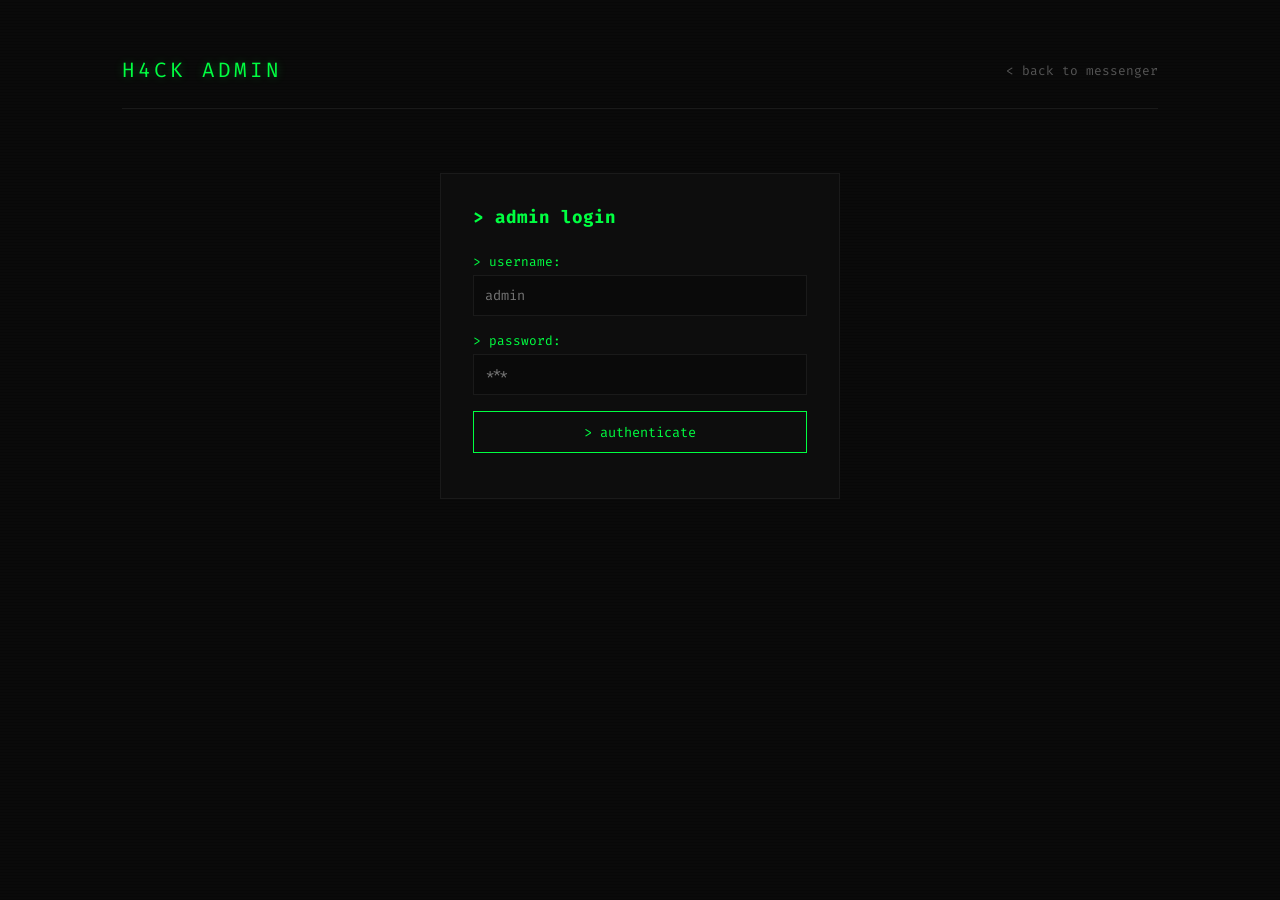
==== client/admin.html @ 0e268b1c "feat: add admin panel, admin API, tests" ====
<!DOCTYPE html>
<html lang="ru">
<head>
    <meta charset="UTF-8">
    <meta name="viewport" content="width=device-width, initial-scale=1.0">
    <title>Admin Panel | H4ck Messenger</title>
    <link href="https://fonts.googleapis.com/css2?family=Fira+Code:wght@300;400;500;700&display=swap" rel="stylesheet">
    <style>
        :root { --green: #00ff41; --cyan: #00ffff; --red: #ff0040; --yellow: #ffff00; --bg: #0a0a0a; --card: #0d0d0d; --border: #1a1a1a; --text: #c0c0c0; --dim: #555; --font: 'Fira Code', monospace; }
        * { margin: 0; padding: 0; box-sizing: border-box; }
        body { background: var(--bg); color: var(--text); font-family: var(--font); min-height: 100vh; }
        .scanlines { position: fixed; top: 0; left: 0; width: 100%; height: 100%; z-index: 1; pointer-events: none; background: repeating-linear-gradient(0deg, rgba(0,0,0,0.15) 0px, rgba(0,0,0,0.15) 1px, transparent 1px, transparent 3px); }
        .container { max-width: 1100px; margin: 0 auto; padding: 2rem; position: relative; z-index: 2; }
        .header { display: flex; justify-content: space-between; align-items: center; padding: 1.5rem 0; border-bottom: 1px solid var(--border); margin-bottom: 2rem; }
        .logo { font-size: 1.3rem; color: var(--green); letter-spacing: 4px; text-shadow: 0 0 10px rgba(0,255,65,0.3); }
        .back { color: var(--dim); text-decoration: none; font-size: 0.8rem; transition: color 0.3s; }
        .back:hover { color: var(--green); }
        h1 { color: var(--green); font-size: 1.5rem; margin-bottom: 0.5rem; text-shadow: 0 0 10px rgba(0,255,65,0.3); }
        .subtitle { color: var(--dim); font-size: 0.8rem; margin-bottom: 2rem; }

        .login-box {
            max-width: 400px;
            margin: 4rem auto;
            background: var(--card);
            border: 1px solid var(--border);
            padding: 2rem;
        }
        .login-box h2 { color: var(--green); margin-bottom: 1.5rem; font-size: 1.1rem; }
        .form-group { margin-bottom: 1rem; }
        .form-group label { display: block; color: var(--green); font-size: 0.8rem; margin-bottom: 0.3rem; }
        .form-group input, .form-group select {
            width: 100%; background: var(--bg); border: 1px solid var(--border);
            color: var(--text); font-family: var(--font); font-size: 0.85rem;
            padding: 0.7rem; outline: none; transition: border-color 0.3s;
        }
        .form-group input:focus, .form-group select:focus { border-color: var(--green); }
        .btn {
            background: transparent; border: 1px solid var(--green); color: var(--green);
            font-family: var(--font); font-size: 0.85rem; padding: 0.7rem 1.5rem;
            cursor: pointer; transition: all 0.3s; width: 100%;
        }
        .btn:hover { background: rgba(0,255,65,0.1); }
        .btn.danger { border-color: var(--red); color: var(--red); }
        .btn.danger:hover { background: rgba(255,0,64,0.1); }

        /* STATS */
        .stats-grid {
            display: grid;
            grid-template-columns: repeat(4, 1fr);
            gap: 1rem;
            margin-bottom: 2rem;
        }
        .stat-card {
            background: var(--card);
            border: 1px solid var(--border);
            padding: 1.2rem;
            text-align: center;
        }
        .stat-card .num { font-size: 1.8rem; color: var(--green); font-weight: 700; }
        .stat-card .label { font-size: 0.7rem; color: var(--dim); margin-top: 0.3rem; }

        /* TABS */
        .tabs { display: flex; gap: 0; margin-bottom: 1.5rem; border-bottom: 1px solid var(--border); }
        .tab {
            padding: 0.8rem 1.5rem; background: transparent; border: none;
            color: var(--dim); font-family: var(--font); font-size: 0.85rem;
            cursor: pointer; transition: all 0.3s; border-bottom: 2px solid transparent;
        }
        .tab.active { color: var(--green); border-bottom-color: var(--green); }
        .tab:hover { color: var(--text); }
        .panel { display: none; }
        .panel.active { display: block; }

        /* TABLE */
        table { width: 100%; border-collapse: collapse; }
        th, td {
            padding: 0.7rem 1rem; text-align: left; font-size: 0.8rem;
            border-bottom: 1px solid var(--border);
        }
        th { color: var(--green); font-weight: 500; }
        td { color: var(--text); }
        tr:hover td { background: rgba(0,255,65,0.03); }
        .badge {
            display: inline-block; padding: 2px 8px; font-size: 0.65rem;
            border: 1px solid var(--border); color: var(--dim);
        }
        .badge.online { border-color: var(--green); color: var(--green); }

        .refresh-btn {
            background: transparent; border: 1px solid var(--border); color: var(--dim);
            font-family: var(--font); font-size: 0.75rem; padding: 5px 12px;
            cursor: pointer; transition: all 0.3s; margin-bottom: 1rem;
        }
        .refresh-btn:hover { border-color: var(--green); color: var(--green); }

        .hidden { display: none; }

        @media (max-width: 700px) {
            .stats-grid { grid-template-columns: repeat(2, 1fr); }
        }
    </style>
</head>
<body>
    <div class="scanlines"></div>
    <div class="container">
        <header class="header">
            <span class="logo">H4CK ADMIN</span>
            <a href="index.html" class="back">&lt; back to messenger</a>
        </header>

        <!-- LOGIN -->
        <div id="login-screen">
            <div class="login-box">
                <h2>&gt; admin login</h2>
                <div class="form-group">
                    <label>&gt; username:</label>
                    <input type="text" id="login-user" placeholder="admin">
                </div>
                <div class="form-group">
                    <label>&gt; password:</label>
                    <input type="password" id="login-pass" placeholder="***">
                </div>
                <button class="btn" onclick="doLogin()">&gt; authenticate</button>
                <p id="login-error" style="color:var(--red);font-size:0.75rem;margin-top:0.8rem;"></p>
            </div>
        </div>

        <!-- DASHBOARD -->
        <div id="dashboard" class="hidden">
            <h1>~/admin/dashboard</h1>
            <p class="subtitle">// управление H4ck Messenger</p>

            <div class="stats-grid">
                <div class="stat-card">
                    <div class="num" id="stat-users">-</div>
                    <div class="label">ПОЛЬЗОВАТЕЛЕЙ</div>
                </div>
                <div class="stat-card">
                    <div class="num" id="stat-chats">-</div>
                    <div class="label">ЧАТОВ</div>
                </div>
                <div class="stat-card">
                    <div class="num" id="stat-messages">-</div>
                    <div class="label">СООБЩЕНИЙ</div>
                </div>
                <div class="stat-card">
                    <div class="num" id="stat-online">-</div>
                    <div class="label">ОНЛАЙН</div>
                </div>
            </div>

            <div class="tabs">
                <button class="tab active" data-tab="users">Пользователи</button>
                <button class="tab" data-tab="chats">Чаты</button>
                <button class="tab" data-tab="logs">Логи</button>
            </div>

            <div class="panel active" id="panel-users">
                <button class="refresh-btn" onclick="loadUsers()">&gt; refresh</button>
                <table>
                    <thead>
                        <tr><th>ID</th><th>Username</th><th>Bio</th><th>Создан</th><th>Статус</th></tr>
                    </thead>
                    <tbody id="users-table"></tbody>
                </table>
            </div>

            <div class="panel" id="panel-chats">
                <button class="refresh-btn" onclick="loadChats()">&gt; refresh</button>
                <table>
                    <thead>
                        <tr><th>ID</th><th>Название</th><th>Тип</th><th>Участники</th><th>Создан</th></tr>
                    </thead>
                    <tbody id="chats-table"></tbody>
                </table>
            </div>

            <div class="panel" id="panel-logs">
                <button class="refresh-btn" onclick="loadLogs()">&gt; refresh</button>
                <div id="logs-output" style="background:var(--card);border:1px solid var(--border);padding:1rem;max-height:400px;overflow-y:auto;font-size:0.75rem;"></div>
            </div>
        </div>
    </div>

    <script>
        const API = window.location.origin;
        let token = localStorage.getItem('admin_token');

        // Tabs
        document.querySelectorAll('.tab').forEach(tab => {
            tab.addEventListener('click', () => {
                document.querySelectorAll('.tab').forEach(t => t.classList.remove('active'));
                document.querySelectorAll('.panel').forEach(p => p.classList.remove('active'));
                tab.classList.add('active');
                document.getElementById('panel-' + tab.dataset.tab).classList.add('active');
            });
        });

        async function doLogin() {
            const user = document.getElementById('login-user').value;
            const pass = document.getElementById('login-pass').value;
            const err = document.getElementById('login-error');
            try {
                const r = await fetch(API + '/api/auth/login', {
                    method: 'POST',
                    headers: {'Content-Type': 'application/json'},
                    body: JSON.stringify({username: user, password: pass})
                });
                if (!r.ok) { err.textContent = '> access denied'; return; }
                const data = await r.json();
                token = data.token || data.access_token;
                localStorage.setItem('admin_token', token);
                showDashboard();
            } catch(e) {
                err.textContent = '> connection failed';
            }
        }

        function showDashboard() {
            document.getElementById('login-screen').classList.add('hidden');
            document.getElementById('dashboard').classList.remove('hidden');
            loadStats();
            loadUsers();
        }

        async function apiFetch(path, opts={}) {
            const r = await fetch(API + path, {
                ...opts,
                headers: {
                    'Authorization': 'Bearer ' + token,
                    'Content-Type': 'application/json',
                    ...(opts.headers||{})
                }
            });
            if (r.status === 401 || r.status === 403) {
                localStorage.removeItem('admin_token');
                location.reload();
            }
            return r;
        }

        async function loadStats() {
            try {
                const r = await apiFetch('/api/admin/stats');
                if (r.ok) {
                    const d = await r.json();
                    document.getElementById('stat-users').textContent = d.users || 0;
                    document.getElementById('stat-chats').textContent = d.chats || 0;
                    document.getElementById('stat-messages').textContent = d.messages || 0;
                    document.getElementById('stat-online').textContent = d.online || 0;
                }
            } catch(e) {}
        }

        async function loadUsers() {
            try {
                const r = await apiFetch('/api/admin/users');
                if (!r.ok) return;
                const users = await r.json();
                const tbody = document.getElementById('users-table');
                tbody.innerHTML = users.map(u => `<tr>
                    <td>${u.id}</td>
                    <td>${u.username}</td>
                    <td>${u.bio || '-'}</td>
                    <td>${u.created_at ? new Date(u.created_at).toLocaleDateString('ru-RU') : '-'}</td>
                    <td><span class="badge">user</span></td>
                </tr>`).join('');
            } catch(e) {}
        }

        async function loadChats() {
            try {
                const r = await apiFetch('/api/admin/chats');
                if (!r.ok) return;
                const chats = await r.json();
                const tbody = document.getElementById('chats-table');
                tbody.innerHTML = chats.map(c => `<tr>
                    <td>${c.id}</td>
                    <td>${c.name || 'direct'}</td>
                    <td><span class="badge">${c.type || 'private'}</span></td>
                    <td>${c.member_count || '?'}</td>
                    <td>${c.created_at ? new Date(c.created_at).toLocaleDateString('ru-RU') : '-'}</td>
                </tr>`).join('');
            } catch(e) {}
        }

        async function loadLogs() {
            try {
                const r = await apiFetch('/api/admin/logs?limit=50');
                if (!r.ok) return;
                const logs = await r.json();
                const out = document.getElementById('logs-output');
                out.innerHTML = logs.map(l =>
                    `<div style="margin-bottom:0.3rem;"><span style="color:var(--dim)">${l.time || ''}</span> <span style="color:var(--green)">${l.action || ''}</span> <span>${l.detail || ''}</span></div>`
                ).join('');
            } catch(e) {}
        }

        // Auto-login if token exists
        if (token) showDashboard();

        // Enter key on login
        document.getElementById('login-pass').addEventListener('keydown', e => {
            if (e.key === 'Enter') doLogin();
        });
    </script>
</body>
</html>
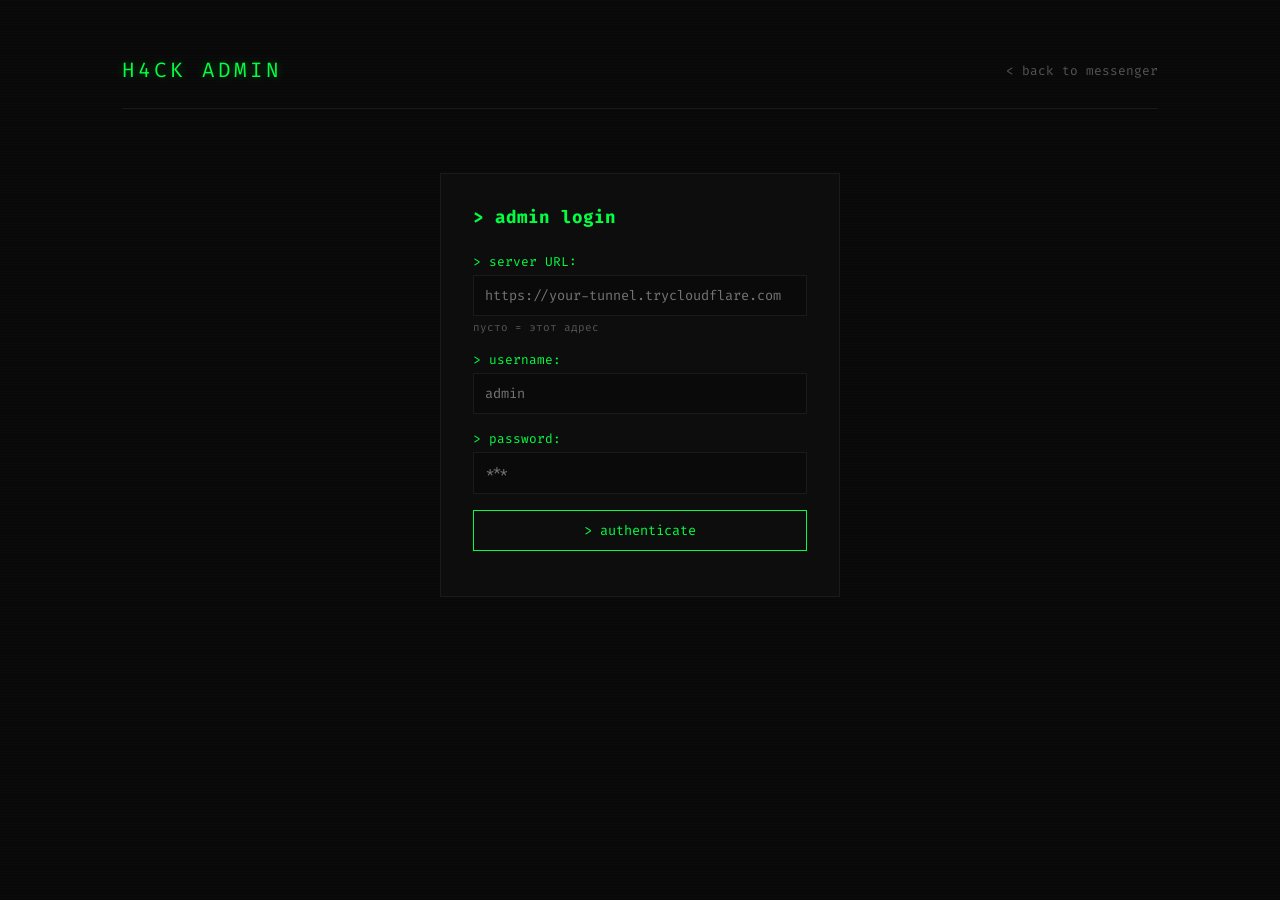
==== commit 80f192f7: "feat: admin panel actions (ban/delete), admin rate-limit, MIME validation, DB auto-migration, CI/CD," ====
--- a/client/admin.html
+++ b/client/admin.html
@@ -113,6 +113,11 @@
             <div class="login-box">
                 <h2>&gt; admin login</h2>
                 <div class="form-group">
+                    <label>&gt; server URL:</label>
+                    <input type="url" id="login-server" placeholder="https://your-tunnel.trycloudflare.com">
+                    <p style="color:var(--dim);font-size:11px;margin-top:4px">пусто = этот адрес</p>
+                </div>
+                <div class="form-group">
                     <label>&gt; username:</label>
                     <input type="text" id="login-user" placeholder="admin">
                 </div>
@@ -159,7 +164,7 @@
                 <button class="refresh-btn" onclick="loadUsers()">&gt; refresh</button>
                 <table>
                     <thead>
-                        <tr><th>ID</th><th>Username</th><th>Bio</th><th>Создан</th><th>Статус</th></tr>
+                        <tr><th>ID</th><th>Username</th><th>Name</th><th>Bio</th><th>Статус</th><th>Создан</th><th>Действия</th></tr>
                     </thead>
                     <tbody id="users-table"></tbody>
                 </table>
@@ -169,7 +174,7 @@
                 <button class="refresh-btn" onclick="loadChats()">&gt; refresh</button>
                 <table>
                     <thead>
-                        <tr><th>ID</th><th>Название</th><th>Тип</th><th>Участники</th><th>Создан</th></tr>
+                        <tr><th>ID</th><th>Название</th><th>Тип</th><th>Участники</th><th>Скрыт</th><th>Создан</th><th>Действия</th></tr>
                     </thead>
                     <tbody id="chats-table"></tbody>
                 </table>
@@ -183,8 +188,11 @@
     </div>
 
     <script>
-        const API = window.location.origin;
+        let serverUrl = localStorage.getItem('server_url') || '';
+        let API = serverUrl ? serverUrl.replace(/\/+$/, '') : window.location.origin.replace(/\/+$/, '');
         let token = localStorage.getItem('admin_token');
+
+        document.getElementById('login-server').value = serverUrl;
 
         // Tabs
         document.querySelectorAll('.tab').forEach(tab => {
@@ -197,11 +205,15 @@
         });
 
         async function doLogin() {
+            const srv = document.getElementById('login-server').value.trim().replace(/\/+$/, '');
+            serverUrl = srv;
+            API = serverUrl || window.location.origin.replace(/\/+$/, '');
+            srv ? localStorage.setItem('server_url', srv) : localStorage.removeItem('server_url');
             const user = document.getElementById('login-user').value;
             const pass = document.getElementById('login-pass').value;
             const err = document.getElementById('login-error');
             try {
-                const r = await fetch(API + '/api/auth/login', {
+                const r = await fetch(API + '/api/admin/login', {
                     method: 'POST',
                     headers: {'Content-Type': 'application/json'},
                     body: JSON.stringify({username: user, password: pass})
@@ -252,6 +264,12 @@
             } catch(e) {}
         }
 
+        function esc(v) {
+            return String(v ?? '').replace(/[&<>"']/g, c => (
+                {'&':'&amp;','<':'&lt;','>':'&gt;','"':'&quot;',"'":'&#39;'}[c]
+            ));
+        }
+
         async function loadUsers() {
             try {
                 const r = await apiFetch('/api/admin/users');
@@ -259,13 +277,32 @@
                 const users = await r.json();
                 const tbody = document.getElementById('users-table');
                 tbody.innerHTML = users.map(u => `<tr>
-                    <td>${u.id}</td>
-                    <td>${u.username}</td>
-                    <td>${u.bio || '-'}</td>
+                    <td>${esc(u.id)}</td>
+                    <td>${esc(u.username)}${u.is_admin ? ' <span class="badge" style="border-color:var(--green);color:var(--green)">admin</span>' : ''}</td>
+                    <td>${esc(u.display_name || '-')}</td>
+                    <td>${esc(u.bio || '-')}</td>
+                    <td>${u.is_banned ? '<span class="badge" style="border-color:var(--red);color:var(--red)">BANNED</span>' : u.is_shadow_banned ? '<span class="badge" style="border-color:var(--yellow);color:var(--yellow)">shadow</span>' : '<span class="badge">user</span>'}</td>
                     <td>${u.created_at ? new Date(u.created_at).toLocaleDateString('ru-RU') : '-'}</td>
-                    <td><span class="badge">user</span></td>
+                    <td>
+                        ${u.is_admin ? '' : u.is_banned
+                            ? `<button class="refresh-btn" style="display:inline" onclick="adminUnban(${u.id})">unban</button>`
+                            : `<button class="refresh-btn" style="display:inline" onclick="adminBan(${u.id})">ban</button>`}
+                        <button class="refresh-btn" style="display:inline;border-color:var(--red);color:var(--red)" onclick="adminDeleteUser(${u.id})">del</button>
+                    </td>
                 </tr>`).join('');
             } catch(e) {}
+        }
+
+        async function adminBan(id) {
+            if (!confirm("Забанить пользователя?")) return;
+            try { const r = await apiFetch('/api/admin/users/' + id + '/ban', {method:'POST', body: JSON.stringify({reason:'admin'})}); location.reload(); } catch {}
+        }
+        async function adminUnban(id) {
+            try { const r = await apiFetch('/api/admin/users/' + id + '/unban', {method:'POST', body: JSON.stringify({})}); loadUsers(); } catch {}
+        }
+        async function adminDeleteUser(id) {
+            if (!confirm("Удалить пользователя? Это удалит все его данные.")) return;
+            try { const r = await apiFetch('/api/admin/users/' + id, {method:'DELETE'}); loadUsers(); loadStats(); } catch {}
         }
 
         async function loadChats() {
@@ -275,13 +312,19 @@
                 const chats = await r.json();
                 const tbody = document.getElementById('chats-table');
                 tbody.innerHTML = chats.map(c => `<tr>
-                    <td>${c.id}</td>
-                    <td>${c.name || 'direct'}</td>
-                    <td><span class="badge">${c.type || 'private'}</span></td>
-                    <td>${c.member_count || '?'}</td>
+                    <td>${esc(c.id)}</td>
+                    <td>${esc(c.name || 'direct')}</td>
+                    <td><span class="badge">${c.is_group ? 'group' : 'private'}</span></td>
+                    <td>${esc(c.member_count || '?')}</td>
+                    <td>${c.is_hidden ? '<span style="color:var(--yellow)">yes</span>' : '-'}</td>
                     <td>${c.created_at ? new Date(c.created_at).toLocaleDateString('ru-RU') : '-'}</td>
+                    <td><button class="refresh-btn" style="display:inline;border-color:var(--red);color:var(--red)" onclick="adminDeleteChat(${c.id})">del</button></td>
                 </tr>`).join('');
             } catch(e) {}
+        }
+        async function adminDeleteChat(id) {
+            if (!confirm("Удалить чат со всеми сообщениями?")) return;
+            try { const r = await apiFetch('/api/admin/chats/' + id, {method:'DELETE'}); loadChats(); loadStats(); } catch {}
         }
 
         async function loadLogs() {
@@ -291,7 +334,7 @@
                 const logs = await r.json();
                 const out = document.getElementById('logs-output');
                 out.innerHTML = logs.map(l =>
-                    `<div style="margin-bottom:0.3rem;"><span style="color:var(--dim)">${l.time || ''}</span> <span style="color:var(--green)">${l.action || ''}</span> <span>${l.detail || ''}</span></div>`
+                    `<div style="margin-bottom:0.3rem;"><span style="color:var(--dim)">${esc(l.time || '')}</span> <span style="color:var(--green)">${esc(l.action || '')}</span> <span>${esc(l.detail || '')}</span></div>`
                 ).join('');
             } catch(e) {}
         }
